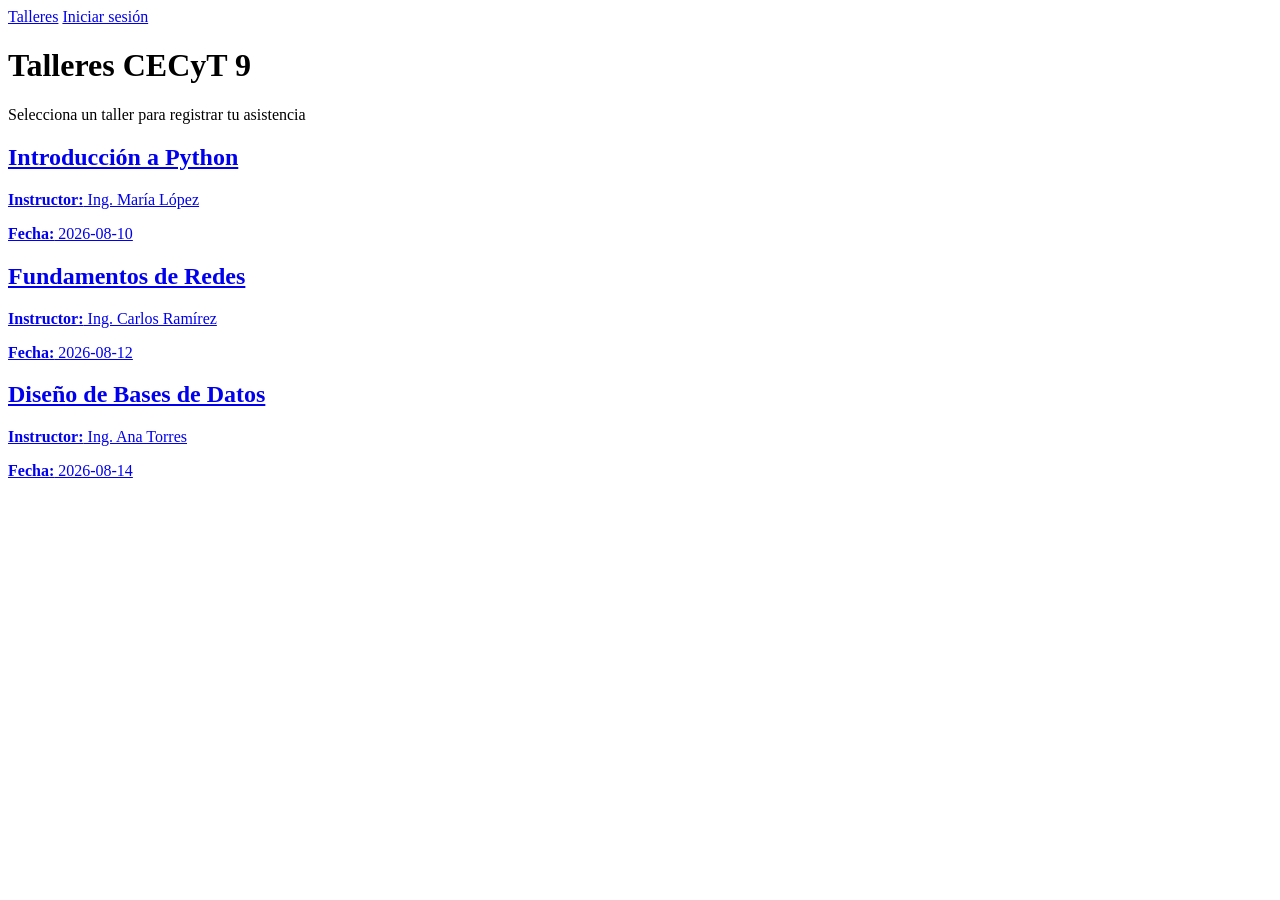
==== Index.html @ 0773c2d0 "feat: El contenido del catálogo (tarjetas de talleres) + su propia variable de acento en :root + su " ====
<!DOCTYPE html>
<html lang="es">
<head>
    <meta charset="utf-8">
    <meta name="viewport" content="width=device-width, initial-scale=1.0">
    <title>Talleres CECyT 9</title>
</head>
<body>
    <div id="__next">
        <nav class="nav">
            <a href="/">Talleres</a>
            <a href="/login">Iniciar sesión</a>
        </nav>
        <main class="contenedor dev1-catalogo">
            <h1>Talleres CECyT 9</h1>
            <p class="subtitulo">Selecciona un taller para registrar tu asistencia</p>

            <div class="grid">
                <a class="tarjeta" href="/talleres/86a5eda8-6a1a-4354-aec5-f1bd37517e65">
                    <h2>Introducción a Python</h2>
                    <p class="tarjeta-info"><strong>Instructor:</strong> Ing. María López</p>
                    <p class="tarjeta-info"><strong>Fecha:</strong> 2026-08-10</p>
                </a>

                <a class="tarjeta" href="/talleres/292cb4d0-9dd4-4ad5-a3ef-1afb1badb38f">
                    <h2>Fundamentos de Redes</h2>
                    <p class="tarjeta-info"><strong>Instructor:</strong> Ing. Carlos Ramírez</p>
                    <p class="tarjeta-info"><strong>Fecha:</strong> 2026-08-12</p>
                </a>

                <a class="tarjeta" href="/talleres/c169d22f-136b-4e50-b396-3a59a97bd42d">
                    <h2>Diseño de Bases de Datos</h2>
                    <p class="tarjeta-info"><strong>Instructor:</strong> Ing. Ana Torres</p>
                    <p class="tarjeta-info"><strong>Fecha:</strong> 2026-08-14</p>
                </a>
            </div>
        </main>
    </div>
</body>
</html>
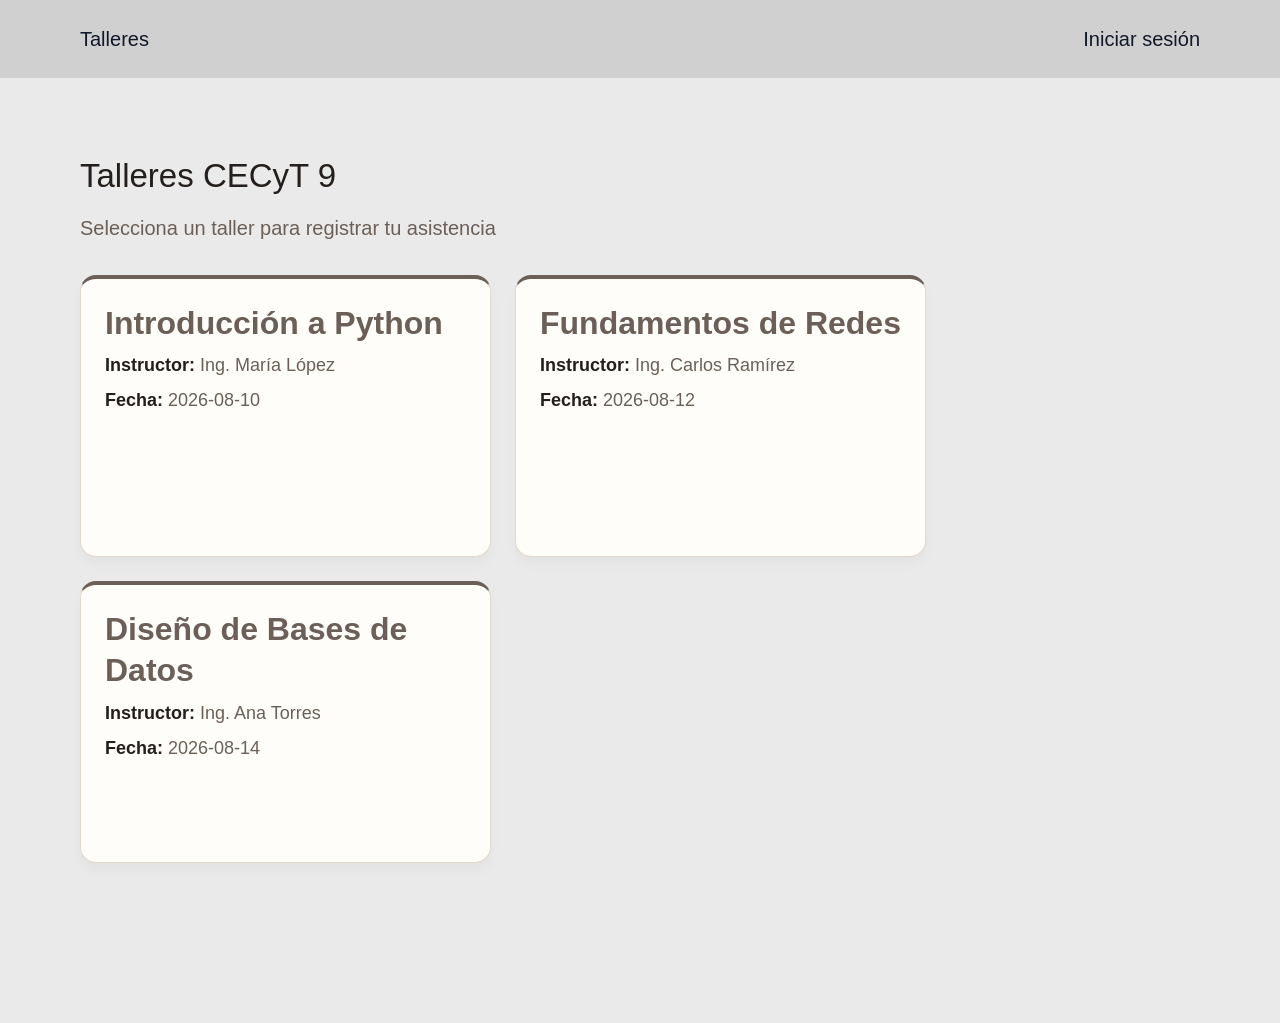
==== commit 90c76479: "feat: root" ====
--- a/Index.html
+++ b/Index.html
@@ -4,6 +4,7 @@
     <meta charset="utf-8">
     <meta name="viewport" content="width=device-width, initial-scale=1.0">
     <title>Talleres CECyT 9</title>
+    <link rel="stylesheet" href="css/style.css">
 </head>
 <body>
     <div id="__next">
@@ -16,19 +17,19 @@
             <p class="subtitulo">Selecciona un taller para registrar tu asistencia</p>
 
             <div class="grid">
-                <a class="tarjeta" href="/talleres/86a5eda8-6a1a-4354-aec5-f1bd37517e65">
+                <a class="tarjeta" href="/talleres/PYTHON-INTRO-2026">
                     <h2>Introducción a Python</h2>
                     <p class="tarjeta-info"><strong>Instructor:</strong> Ing. María López</p>
                     <p class="tarjeta-info"><strong>Fecha:</strong> 2026-08-10</p>
                 </a>
 
-                <a class="tarjeta" href="/talleres/292cb4d0-9dd4-4ad5-a3ef-1afb1badb38f">
+                <a class="tarjeta" href="/talleres/FUNDAMENTOS-REDES-2026">
                     <h2>Fundamentos de Redes</h2>
                     <p class="tarjeta-info"><strong>Instructor:</strong> Ing. Carlos Ramírez</p>
                     <p class="tarjeta-info"><strong>Fecha:</strong> 2026-08-12</p>
                 </a>
 
-                <a class="tarjeta" href="/talleres/c169d22f-136b-4e50-b396-3a59a97bd42d">
+                <a class="tarjeta" href="/talleres/DISENO-BASES-DATOS-2026">
                     <h2>Diseño de Bases de Datos</h2>
                     <p class="tarjeta-info"><strong>Instructor:</strong> Ing. Ana Torres</p>
                     <p class="tarjeta-info"><strong>Fecha:</strong> 2026-08-14</p>
--- a/css/style.css
+++ b/css/style.css
@@ -0,0 +1,127 @@
+/* Paleta de colores */
+:root {
+  --color-header-bg: #d0d0d0;
+  --color-header-border: #e7e9e4;
+  --color-body-bg: #eaeaea;
+  --color-title: #111827;
+  --color-text: #241f1c;
+  --color-muted: #6b5f58;
+  --color-btn-bg: #6b5f58;
+  --color-btn-text: #eaeaea;
+  --color-card-bg: #fffdfa;
+  --color-card-border: #e3d8cc;
+
+  /* Variable de acento Dev-1 */
+  --accent-dev1: #6b5f58;
+}
+
+/* Base */
+* {
+  box-sizing: border-box;
+}
+
+body {
+  margin: 0;
+  font-family: "Inter", sans-serif;
+  font-weight: 500;
+  line-height: 1.5;
+  background-color: var(--color-body-bg);
+  color: var(--color-text);
+}
+
+/* Navegación y Encabezados generales */
+.nav {
+  display: flex;
+  align-items: center;
+  justify-content: space-between;
+  padding: 24px 80px;
+  background-color: var(--color-header-bg);
+  border-bottom: 1px solid var(--color-header-border);
+}
+
+.nav a {
+  font-size: 20px;
+  font-weight: 500;
+  color: var(--color-title);
+  text-decoration: none;
+}
+
+.nav a:hover {
+  color: var(--color-muted);
+}
+
+/* ==========================================
+   DESARROLLADOR 1 (dev1) - CATÁLOGO DE TALLERES
+   ========================================== */
+
+.dev1-catalogo {
+  min-height: 944px;
+  padding: 72px 80px;
+  background-color: var(--color-body-bg);
+}
+
+.dev1-catalogo h1 {
+  margin: 0 0 12px;
+  font-size: 33px;
+  font-weight: 500;
+  color: var(--color-text);
+}
+
+.dev1-catalogo .subtitulo {
+  margin: 0 0 32px;
+  font-size: 20px;
+  color: var(--color-muted);
+}
+
+/* Grid contenedor de tarjetas */
+.dev1-catalogo .grid {
+  display: flex;
+  gap: 24px;
+  flex-wrap: wrap;
+}
+
+/* Tarjeta de taller individual */
+.dev1-catalogo .tarjeta {
+  display: flex;
+  flex-direction: column;
+  align-items: flex-start;
+  gap: 8px;
+  width: 411px;
+  min-height: 282px;
+  padding: 24px;
+  font-family: inherit;
+  text-decoration: none;
+  text-align: left;
+  background-color: var(--color-card-bg);
+  border: 1px solid var(--color-card-border);
+  border-top: 4px solid var(--accent-dev1);
+  border-radius: 16px;
+  box-shadow: 0 8px 12px rgba(0, 0, 0, 0.03);
+  transition: transform 0.2s ease, border-color 0.2s ease, box-shadow 0.2s ease;
+}
+
+.dev1-catalogo .tarjeta:hover {
+  border-color: var(--accent-dev1);
+  transform: translateY(-4px);
+  box-shadow: 0 12px 20px rgba(0, 0, 0, 0.08);
+}
+
+.dev1-catalogo .tarjeta h2 {
+  margin: 0;
+  font-size: 32px;
+  font-weight: 600;
+  line-height: 1.3;
+  color: var(--accent-dev1);
+  transition: color 0.2s ease;
+}
+
+.dev1-catalogo .tarjeta-info {
+  margin: 0;
+  font-size: 18px;
+  font-weight: 500;
+  color: var(--color-muted);
+}
+
+.dev1-catalogo .tarjeta-info strong {
+  color: var(--color-text);
+}
